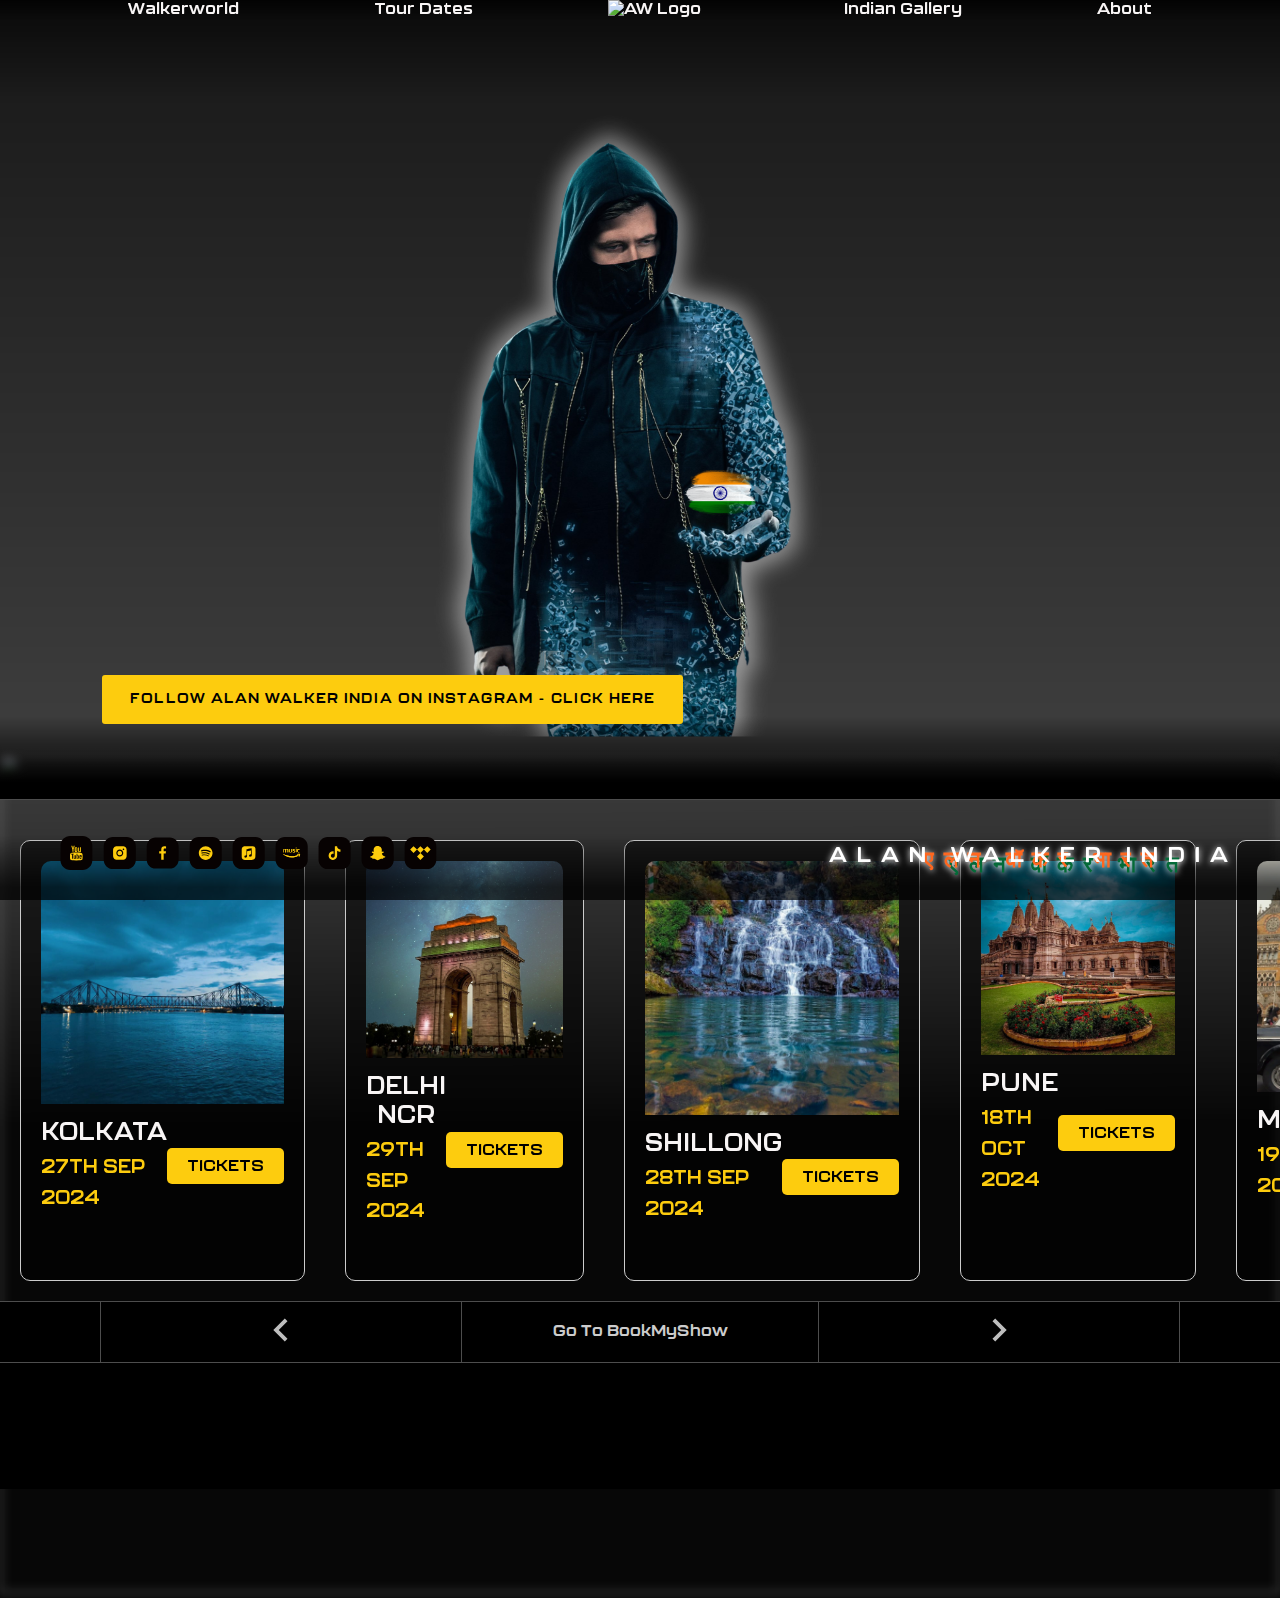
==== index.html @ 758bb785 "second commit" ====
<!DOCTYPE html>
<html lang="en">
<head>
    <meta charset="UTF-8">
    <meta name="viewport" content="width=device-width, initial-scale=1.0">
    <title>AW Website</title>
    <link rel="stylesheet" href="styles.css">
    <link rel="stylesheet" href="glitch.css">
    <link rel="stylesheet" type="text/css" href="https://cdn.jsdelivr.net/npm/slick-carousel/slick/slick.css"/>
    <link rel="stylesheet" type="text/css" href="https://cdn.jsdelivr.net/npm/slick-carousel/slick/slick-theme.css"/>
</head>
<body>
    <div class="container">
        <h1>Website Under Construction</h1>
        <p>The mobile and tablet versions of this website are currently under construction. Please access the website on a DESKTOP or PC for the best experience.</p>
    </div>
    <div class="gif1"></div>
    <div class="foot-bg"></div>
    <header>
        <nav>
            <ul class="main-nav">
                <li><a href="walkerworld.html">Walkerworld</a></li>
                <li><a href="https://awindia.netlify.app/#tour-dates">Tour Dates</a></li>
                <li><a href="/" class="AW-Logo"><img src="https://alanwalker.com/wp-content/themes/alanwalker/assets/AW-logo_main_white.png" alt="AW Logo"></a></li>
                <li><a href="/indian-gallery.html">Indian Gallery</a></li>
                <li><a href="about.html">About</a></li>
            </ul>
        </nav>
        <div class="aw-image">
            <img src="aw-front.png" alt="aw-image">
        </div>
        <a href="https://www.instagram.com/alan.walkerindia/" target="_blank">
            <button class="follow-button">FOLLOW ALAN WALKER INDIA ON INSTAGRAM - CLICK HERE</button>
        </a>
    </header>
    <main>
        <div class="gradient"></div>
        <div class="blur">
            <img src="https://media.giphy.com/media/UpxfcK640tusSck6Se/giphy.gif?cid=790b7611q652fnvimdx4vm854zz0tjw240tc5jx1clewv4bn&ep=v1_gifs_search&rid=giphy.gif&ct=g" class="gif2">
        </div>
        <section id="tour-dates" class="tour-dates">
            <div class="carousel">
                <div class="tour-date">
                    <img src="kolkata.jpeg" alt="Kolkata">
                    <div class="info">
                        <div class="left">
                            <h2>KOLKATA</h2>
                            <p>27TH SEP 2024</p>
                        </div>
                        <div class="right">
                            <a href="link-to-tickets" class="ticket-button">TICKETS</a>
                        </div>
                    </div>
                </div>
                <div class="tour-date">
                    <img src="delhi.jpeg" alt="Delhi NCR">
                    <div class="info">
                        <div class="left">
                            <h2>DELHI NCR</h2>
                            <p>29TH SEP 2024</p>
                        </div>
                        <div class="right">
                            <a href="link-to-tickets" class="ticket-button">TICKETS</a>
                        </div>
                    </div>
                </div>
                <div class="tour-date">
                    <img src="shillong.jpeg" alt="Shillong">
                    <div class="info">
                        <div class="left">
                            <h2>SHILLONG</h2>
                            <p>28TH SEP 2024</p>
                        </div>
                        <div class="right">
                            <a href="link-to-tickets" class="ticket-button">TICKETS</a>
                        </div>
                    </div>
                </div>
                <div class="tour-date">
                    <img src="pune.jpeg" alt="Pune">
                    <div class="info">
                        <div class="left">
                            <h2>PUNE</h2>
                            <p>18TH OCT 2024</p>
                        </div>
                        <div class="right">
                            <a href="link-to-tickets" class="ticket-button">TICKETS</a>
                        </div>
                    </div>
                </div>
                <div class="tour-date">
                    <img src="mumbai.jpeg" alt="Mumbai">
                    <div class="info">
                        <div class="left">
                            <h2>MUMBAI</h2>
                            <p>19TH OCT 2024</p>
                        </div>
                        <div class="right">
                            <a href="link-to-tickets" class="ticket-button">TICKETS</a>
                        </div>
                    </div>
                </div>
                <div class="tour-date">
                    <img src="ahmedabad.jpeg" alt="Ahmedabad">
                    <div class="info">
                        <div class="left">
                            <h2>AHMEDABAD</h2>
                            <p>2ND OCT 2024</p>
                        </div>
                        <div class="right">
                            <a href="link-to-tickets" class="ticket-button">TICKETS</a>
                        </div>
                    </div>
                </div>
                <div class="tour-date">
                    <img src="chennai.jpeg" alt="Chennai">
                    <div class="info">
                        <div class="left">
                            <h2>CHENNAI</h2>
                            <p>5TH OCT 2024</p>
                        </div>
                        <div class="right">
                            <a href="link-to-tickets" class="ticket-button">TICKETS</a>
                        </div>
                    </div>
                </div>
                <div class="tour-date">
                    <img src="hyderabad.jpeg" alt="Hyderabad">
                    <div class="info">
                        <div class="left">
                            <h2>HYDERABAD</h2>
                            <p>20TH OCT 2024</p>
                        </div>
                        <div class="right">
                            <a href="link-to-tickets" class="ticket-button">TICKETS</a>
                        </div>
                    </div>
                </div>
                <div class="tour-date">
                    <img src="bengaluru.jpeg" alt="Bengaluru">
                    <div class="info">
                        <div class="left">
                            <h2>BENGALURU</h2>
                            <p>4TH OCT 2024</p>
                        </div>
                        <div class="right">
                            <a href="link-to-tickets" class="ticket-button">TICKETS</a>
                        </div>
                    </div>
                </div>
            </div>
        </section>
        <div class="carousel-nav">
            <button class="left-swipe"><img src="back.svg" alt="Left"></button>
            <a href="https://in.bookmyshow.com/events/sunburn-arena-ft-alan-walker/ET00394913?webview=true" target="_blank" class="bookmyshow-button">Go To BookMyShow</a>
            <button class="right-swipe"><img src="next.svg" alt="Right"></button>
        </div>
        <div class="pading"></div>
        
    </main>
    <footer>
        <div class="footer-container">
            <div class="left-content">
                <div class="social-icons">
                    <a href="https://www.youtube.com/user/DjWalkzz"><img src="youtube.svg" alt="YouTube"></a>
                    <a href="https://www.instagram.com/alanwalkermusic/"><img src="instagram.svg" alt="Instagram"></a>
                    <a href="https://www.facebook.com/alanwalkermusic"><img src="facebook.svg" alt="Facebook"></a>
                    <a href="https://open.spotify.com/artist/7vk5e3vY1uw9plTHJAMwjN?si=fVd-ozhiQOOfLGKzwqCkLA"><img src="spotify.svg" alt="Spotify"></a>
                    <a href="https://music.apple.com/us/artist/alan-walker/1062085272"><img src="itunes.svg" alt="iTunes"></a>
                    <a href="https://www.amazon.com/Alan-Walker/e/B01N9TT56Q"><img src="amazon-music.svg" alt="Amazon Music"></a>
                    <a href="https://www.tiktok.com/@alanwalkermusic"><img src="tiktok.svg" alt="Tiktok"></a>
                    <a href="https://www.snapchat.com/add/alanwalkermusic"><img src="snapchat.svg" alt="Snapchat"></a>
                    <a href="https://tidal.com/artist/9119308"><img src="tidal.svg" alt="Tidal"></a>
                </div>
            </div>
            <div class="right-content">
                <h2 class="hero glitch layers" data-text="एलन वॉकर भारत"><span>ALAN WALKER INDIA</span></h2>
            </div>
        </div>
    </footer>
    <script src="https://code.jquery.com/jquery-3.6.0.min.js"></script>
    <script type="text/javascript" src="https://cdn.jsdelivr.net/npm/slick-carousel/slick/slick.min.js"></script>
    <script>
        $(document).ready(function(){
    $('.carousel').slick({
        slidesToShow: 4, // Display four items at once
        slidesToScroll: 1,
        arrows: false,
        dots: true,
        infinite: false,
        responsive: [
            {
                breakpoint: 768,
                settings: {
                    slidesToShow: 1,
                    slidesToScroll: 1
                }
            }
        ]
    });

    $('.left-swipe').click(function(){
        $('.carousel').slick('slickPrev');
    });

    $('.right-swipe').click(function(){
        $('.carousel').slick('slickNext');
    });
});

    </script>
    <script>
    document.addEventListener('DOMContentLoaded', function() {
    const tourDatesLink = document.querySelector('.main-nav a[href="/tour-dates"]');
    const targetSection = document.getElementById('tour-dates');

    function scrollToTourDates() {
        if (targetSection) {
            window.scrollTo({
                top: targetSection.offsetTop,
                behavior: 'smooth'
            });
        }
    }

    tourDatesLink.addEventListener('click', function(event) {
        event.preventDefault();
        history.pushState(null, '', '/tour-dates');
        scrollToTourDates();
    });

    // Checks if the URL is /tour-dates and scroll to the section if it is
    if (window.location.pathname === '/tour-dates') {
        scrollToTourDates();
    }

    window.addEventListener('popstate', function(event) {
        if (window.location.pathname === '/tour-dates') {
            scrollToTourDates();
        }
    });
});


    </script>
</body>
</html>
---- styles.css ----
@font-face {
    font-family: "Kallisto";
    font-weight: 700;
    font-style: normal;
    src: url("Kallisto Bold.otf") format("opentype");
}

body {
    background-color: rgba(0, 0, 0, 0.715);
    background-size: cover;
    background-repeat: repeat;
    background-attachment: fixed;
    background-position: center;
    height: 100vh;
    font-family: "Kallisto", sans-serif;
    margin: 0;
    position: relative;
    overflow-x: hidden;
}

body::before {
    content: "";
    position: absolute;
    top: 0;
    left: 0;
    width: 100%;
    height: 100%;
    background-color: rgba(0, 0, 0, 0.097);
    z-index: -1;
}

header {
    background: linear-gradient(0deg, rgba(0, 0, 0, 0) 0%, rgba(0, 0, 0, 0.645) 100%);
    margin: 0;
    width: 100%;
    padding: 0;
}

nav {
    display: flex;
    align-items: center;
    justify-content: center;
    height: 100px;
    background: linear-gradient(0deg, rgba(0, 0, 0, 0) 0%, rgba(0, 0, 0, 0.6) 100%) !important;
}

nav ul {
    margin: 0 20px;
    padding: 0;
    display: flex;
    align-items: center;
    position: fixed;
    top: 0;
    z-index: 999;
    width: 100%;
    justify-content: space-evenly;
    background: linear-gradient(0deg, rgba(0, 0, 0, 0) 0%, rgba(0, 0, 0, 0.6) 100%) !important;
}

nav ul li {
    display: inline-block;
}

nav ul li a {
    color: #f8f5f5;
    text-decoration: none;
    font-size: 1rem;
    font-family: "Kallisto";
    -webkit-transition: 0.2s ease all;
    transition: 0.2s ease all;
    padding: 7px;
}

nav ul li a:hover {
    -webkit-box-shadow: 0 -16px 0 0 rgba(253, 204, 14, 0.5) inset !important;
    box-shadow: 0 -16px 0 0 rgba(253, 204, 14, 0.5) inset !important;
}

nav ul li a.AW-Logo:hover {
    -webkit-box-shadow: none !important;
    box-shadow: none !important;
}

header img {
    display: inline-block;
    width: 100px;
    vertical-align: middle;
}

section {
    color: #ffffff;
}

h2 {
    text-align: center;
}

.main-container {
    position: relative;
}

.blur {
    position: absolute;
    top: 756px;
    left: 0;
    z-index: -1;
    width: 100%;
    background-size: cover;
    background-position: center;
    background: linear-gradient(179.84deg, rgba(0, 0, 0, 0) -0.54%, rgba(0, 0, 0, 0.9) 43.81%);
}

.gradient {
    z-index: 100;
    height: 8em;
    width: 100vw;
    position: absolute;
    bottom: calc(100vh - 800px) !important;
    left: 0;
    background: -webkit-gradient(linear, left top, left bottom, color-stop(35%, rgba(0, 0, 0, 0)), color-stop(87%, #000000));
    background: linear-gradient(180deg, rgba(0, 0, 0, 0) 35%, #000000 87%);
    z-index: 0;
    border-bottom: 1px solid #4d4d4d;
    border-width: 1px 0;
}

.gif2 {
    width: 100%;
    height: 93vh;
    filter: blur(5px);
    z-index: 0;
}

.foreground-image {
    position: absolute;
    top: 120%;
    left: 50%;
    transform: translateX(-50%);
    width: 80%;
    max-width: 400px;
    z-index: 1;
}

.aw-image img {
    width: 100%;
    max-width: 1320px;
    position: relative;
    transform: translateY(-11.6%);
    margin-left: auto;
    margin-right: auto;
    display: block;
}

.gif1 {
    position: fixed;
    height: 100vh;
    width: 100vw;
    background: url("https://i.giphy.com/9Gnbm29r7ftUA.webp");
    background-size: cover;
    background-position: center top;
    background-repeat: no-repeat;
    z-index: -1;
    filter: blur(7px) grayscale(50%);
}

.container {
    background: #fff;
    border-radius: 10px;
    box-shadow: 0 4px 6px rgba(0, 0, 0, 0.1);
    max-width: 600px;
    margin: 20px;
    z-index: 999;
    position: fixed;
}

h1 {
    font-size: 2em;
    margin-bottom: 20px;
    color: #d4d4d4;
}

p {
    font-size: 1.2em;
    line-height: 1.6;
}

/* Footer Styling */
footer {
    position: fixed;
    bottom: 0;
    width: 92%;
    background: transparent;
    color: #fff;
    padding: 0px 60px;
    display: flex;
    align-items: center;
    justify-content: space-between;
    z-index: 1000;
    padding-bottom: 25px;
    background: -webkit-gradient(linear, left top, left bottom, from(rgba(0, 0, 0, 0)), color-stop(80%, rgba(0, 0, 0, 0.7)));
    background: linear-gradient(180deg, rgba(0, 0, 0, 0) 0%, rgba(0, 0, 0, 0.7) 80%);
}

.footer-container {
    display: flex;
    flex-direction: row;
    align-items: center;
    width: 100%;
}

.follow-button {
    font-family: "Kallisto", sans-serif;
    font-size: 14px;
    letter-spacing: 0.075em;
    background: #fdcc0e;
    border: none;
    border-radius: 3px;
    color: #000;
    padding: 16px 28px;
    cursor: pointer;
    transition: .3s ease all;
    position: absolute;
    top: 75%;
    left: 8%;
    z-index: 998;
}

.follow-button:hover {
    background: #000;
    color: #fdcc0e;
}

.follow-box a {
    text-decoration: none;
}

.follow-box:hover {
    background: #000;
    color: #fdcc0e;
}

.social-icons {
    display: flex;
    gap: 10px;
}

.social-icons a img {
    width: 33px;
    height: 34px;
}

.foot-bg {
    width: 100%;
    z-index: 1000;
    bottom: 0;
    position: fixed;
    background: -webkit-gradient(linear, left top, left bottom, from(rgba(0, 0, 0, 0)), color-stop(80%, rgba(0, 0, 0, 0.7)));
    background: linear-gradient(180deg, rgba(0, 0, 0, 0) 0%, rgba(0, 0, 0, 0.7) 80%);
}

.right-content {
    margin-left: auto;
    font-size: 0.9em;
    color: #fff;
}

/* Carousel Styling */
.tour-dates {
    padding: 20px 0px 20px 20px;
}

.carousel {
    display: flex;
    gap: 20px; /* Adds space between carousel items */
    overflow: hidden;
}

.tour-date {
    position: relative;
    width: 300px;
    background: rgba(0, 0, 0, 0.5);
    padding: 20px;
    border: 1px solid #ccc;
    border-radius: 10px;
    text-align: left;
    margin-right: 20px; /* Adjust as needed for space between items */
}

.carousel-nav {
    justify-content: space-between;
    align-items: center;
    background: #000;
    z-index: 1; /* Ensure it's above other elements */
    height: -webkit-fit-content;
    height: -moz-fit-content;
    height: fit-content;
    width: calc(100vw - 200px);
    border: 1px solid #4d4d4d;
    border-width: 1px 0;
    position: relative;
    padding: 0 100px;
    display: -webkit-inline-box;
    display: -ms-inline-flexbox;
    display: inline-flex;
    -webkit-box-pack: space-evenly;
    -ms-flex-pack: space-evenly;
    justify-content: space-evenly;
    -webkit-box-align: center;
    -ms-flex-align: center;
}
.pading {
    /*padding-bottom: 100%;*/
    background: #000;
    height: 14vh;
}

.carousel-nav button {
    /*background-color: #000;*/
    cursor: pointer;
    z-index: 2; /* Adjust button z-index if necessary */
    border-style: solid;
    border-color: #4d4d4d;
    border-width: 0 1px;
    font-size: 1em;
    height: 100%;
    width: calc(100vw / 3);
    text-align: center;
    background: none;
    outline: none;
    padding: 16px;
    border-radius: 0;
}
.carousel-nav button:hover {
    background: rgba(255, 255, 255, 0.05);
}
.carousel-nav .bookmyshow-button {
    cursor: pointer;
    z-index: 2; /* Adjust button z-index if necessary */
    font-size: 1em;
    height: 100%;
    width: calc(100vw / 3);
    text-align: center;
    background: none;
    outline: none;
    padding: 19px 0px 20px;
    border-radius: 0;
    text-decoration: none;
}
.carousel-nav .bookmyshow-button:hover {
    background: rgba(255, 255, 255, 0.05);
}

.tour-date img {
    width: 100%;
    height: auto;
    border-radius: 10px 10px 0 0;
}

.info {
    display: flex;
    justify-content: space-between;
    align-items: center;
    margin-top: 10px;
}

.left h2 {
    margin: 0;
    color: #f8f5f5;
}

.left p {
    margin: 5px 0 0;
    color: #fdcc0e;
}

.right .ticket-button {
    background: #fdcc0e;
    color: #000;
    padding: 10px 20px;
    border-radius: 5px;
    text-decoration: none;
    font-family: "Kallisto", sans-serif;
}



/* Responsive Design */
@media (max-width: 768px) {
    .container {
        padding: 20px;
    }

    h1 {
        font-size: 1.5em;
    }

    p {
        font-size: 1em;
    }

    header {
        display: none;
    }

    main {
        display: none;
    }

    .gif1 {
        filter: blur(5px);
    }
}

/* Mobile-specific styling for glitch */
@media (max-width: 768px) {
    .footer-container {
        flex-direction: column;
        align-items: center;
    }

    .left-content {
        display: none;
    }

    .right-content {
        margin-left: 0;
        text-align: center;
        font-size: 0.6em;
    }

    footer {
        padding: 40px 40px;
        left: 0;
        width: 85%;
    }
}

@media screen and (min-width: 768px) {
    .container {
        display: none;
    }
}
---- glitch.css ----
h2 {
    margin: 0;
  }
  
  a {
    color: #ccc;
  }
  
  section {
    padding: 20px;
  }
  
  .hero {
    line-height: 1;
    display: inline-block;
    color: #fff;
    z-index: 2;
    letter-spacing: 10px;
  
    /* Bright things in dark environments usually cast that light, giving off a glow */
    filter: drop-shadow(0 1px 3px);
  }
  
  .demo {
    height: 100px;
    background: #fff;
  }
  
  .layers {
    position: relative;
  }
  
  .layers::before,
  .layers::after {
    content: attr(data-text);
    position: absolute;
    width: 110%;
    z-index: -1;
  }
  
  .layers::before {
    top: 10px;
    left: 15px;
    color: #046A38;
  }
  
  .layers::after {
    top: 5px;
    left: -10px;
    color: #FF671F;
  }
  
  .single-path {
    clip-path: polygon(
      0% 12%,
      53% 12%,
      53% 26%,
      25% 26%,
      25% 86%,
      31% 86%,
      31% 0%,
      53% 0%,
      53% 84%,
      92% 84%,
      92% 82%,
      70% 82%,
      70% 29%,
      78% 29%,
      78% 65%,
      69% 65%,
      69% 66%,
      77% 66%,
      77% 45%,
      85% 45%,
      85% 26%,
      97% 26%,
      97% 28%,
      84% 28%,
      84% 34%,
      54% 34%,
      54% 89%,
      30% 89%,
      30% 58%,
      83% 58%,
      83% 5%,
      68% 5%,
      68% 36%,
      62% 36%,
      62% 1%,
      12% 1%,
      12% 34%,
      60% 34%,
      60% 57%,
      98% 57%,
      98% 83%,
      1% 83%,
      1% 53%,
      91% 53%,
      91% 84%,
      8% 84%,
      8% 83%,
      4% 83%
    );
  }
  
  .paths {
    animation: paths 5s step-end infinite;
  }
  
  @keyframes paths {
    0% {
      clip-path: polygon(
        0% 43%,
        83% 43%,
        83% 22%,
        23% 22%,
        23% 24%,
        91% 24%,
        91% 26%,
        18% 26%,
        18% 83%,
        29% 83%,
        29% 17%,
        41% 17%,
        41% 39%,
        18% 39%,
        18% 82%,
        54% 82%,
        54% 88%,
        19% 88%,
        19% 4%,
        39% 4%,
        39% 14%,
        76% 14%,
        76% 52%,
        23% 52%,
        23% 35%,
        19% 35%,
        19% 8%,
        36% 8%,
        36% 31%,
        73% 31%,
        73% 16%,
        1% 16%,
        1% 56%,
        50% 56%,
        50% 8%
      );
    }
  
    5% {
      clip-path: polygon(
        0% 29%,
        44% 29%,
        44% 83%,
        94% 83%,
        94% 56%,
        11% 56%,
        11% 64%,
        94% 64%,
        94% 70%,
        88% 70%,
        88% 32%,
        18% 32%,
        18% 96%,
        10% 96%,
        10% 62%,
        9% 62%,
        9% 84%,
        68% 84%,
        68% 50%,
        52% 50%,
        52% 55%,
        35% 55%,
        35% 87%,
        25% 87%,
        25% 39%,
        15% 39%,
        15% 88%,
        52% 88%
      );
    }
  
    30% {
      clip-path: polygon(
        0% 53%,
        93% 53%,
        93% 62%,
        68% 62%,
        68% 37%,
        97% 37%,
        97% 89%,
        13% 89%,
        13% 45%,
        51% 45%,
        51% 88%,
        17% 88%,
        17% 54%,
        81% 54%,
        81% 75%,
        79% 75%,
        79% 76%,
        38% 76%,
        38% 28%,
        61% 28%,
        61% 12%,
        55% 12%,
        55% 62%,
        68% 62%,
        68% 51%,
        0% 51%,
        0% 92%,
        63% 92%,
        63% 4%,
        65% 4%
      );
    }
  
    45% {
      clip-path: polygon(
        0% 33%,
        2% 33%,
        2% 69%,
        58% 69%,
        58% 94%,
        55% 94%,
        55% 25%,
        33% 25%,
        33% 85%,
        16% 85%,
        16% 19%,
        5% 19%,
        5% 20%,
        79% 20%,
        79% 96%,
        93% 96%,
        93% 50%,
        5% 50%,
        5% 74%,
        55% 74%,
        55% 57%,
        96% 57%,
        96% 59%,
        87% 59%,
        87% 65%,
        82% 65%,
        82% 39%,
        63% 39%,
        63% 92%,
        4% 92%,
        4% 36%,
        24% 36%,
        24% 70%,
        1% 70%,
        1% 43%,
        15% 43%,
        15% 28%,
        23% 28%,
        23% 71%,
        90% 71%,
        90% 86%,
        97% 86%,
        97% 1%,
        60% 1%,
        60% 67%,
        71% 67%,
        71% 91%,
        17% 91%,
        17% 14%,
        39% 14%,
        39% 30%,
        58% 30%,
        58% 11%,
        52% 11%,
        52% 83%,
        68% 83%
      );
    }
  
    76% {
      clip-path: polygon(
        0% 26%,
        15% 26%,
        15% 73%,
        72% 73%,
        72% 70%,
        77% 70%,
        77% 75%,
        8% 75%,
        8% 42%,
        4% 42%,
        4% 61%,
        17% 61%,
        17% 12%,
        26% 12%,
        26% 63%,
        73% 63%,
        73% 43%,
        90% 43%,
        90% 67%,
        50% 67%,
        50% 41%,
        42% 41%,
        42% 46%,
        50% 46%,
        50% 84%,
        96% 84%,
        96% 78%,
        49% 78%,
        49% 25%,
        63% 25%,
        63% 14%
      );
    }
  
    90% {
      clip-path: polygon(
        0% 41%,
        13% 41%,
        13% 6%,
        87% 6%,
        87% 93%,
        10% 93%,
        10% 13%,
        89% 13%,
        89% 6%,
        3% 6%,
        3% 8%,
        16% 8%,
        16% 79%,
        0% 79%,
        0% 99%,
        92% 99%,
        92% 90%,
        5% 90%,
        5% 60%,
        0% 60%,
        0% 48%,
        89% 48%,
        89% 13%,
        80% 13%,
        80% 43%,
        95% 43%,
        95% 19%,
        80% 19%,
        80% 85%,
        38% 85%,
        38% 62%
      );
    }
  
    1%,
    7%,
    33%,
    47%,
    78%,
    93% {
      clip-path: none;
    }
  }
  
  .movement {
    /* Normally this position would be absolute & on the layers, set to relative here so we can see it on the div */
    position: relative;
    animation: movement 8s step-end infinite;
  }
  
  @keyframes movement {
    0% {
      top: 0px;
      left: -20px;
    }
  
    15% {
      top: 10px;
      left: 10px;
    }
  
    60% {
      top: 5px;
      left: -10px;
    }
  
    75% {
      top: -5px;
      left: 20px;
    }
  
    100% {
      top: 10px;
      left: 5px;
    }
  }
  
  .opacity {
    animation: opacity 5s step-end infinite;
  }
  
  @keyframes opacity {
    0% {
      opacity: 0.1;
    }
  
    5% {
      opacity: 0.7;
    }
  
    30% {
      opacity: 0.4;
    }
  
    45% {
      opacity: 0.6;
    }
  
    76% {
      opacity: 0.4;
    }
  
    90% {
      opacity: 0.8;
    }
  
    1%,
    7%,
    33%,
    47%,
    78%,
    93% {
      opacity: 0;
    }
  }
  
  .font {
    animation: font 7s step-end infinite;
  }
  
  @keyframes font {
    0% {
      font-weight: 100;
      color: #046A38;
      filter: blur(3px);
    }
  
    20% {
      font-weight: 500;
      color: #fff;
      filter: blur(0);
    }
  
    50% {
      font-weight: 300;
      color: #FF671F;
      filter: blur(2px);
    }
  
    60% {
      font-weight: 700;
      color: #fff;
      filter: blur(0);
    }
  
    90% {
      font-weight: 500;
      color: #046A38;
      filter: blur(6px);
    }
  }
  
  .glitch span {
    animation: paths 5s step-end infinite;
  }
  
  .glitch::before {
    animation: paths 5s step-end infinite, opacity 5s step-end infinite,
      font 8s step-end infinite, movement 10s step-end infinite;
  }
  
  .glitch::after {
    animation: paths 5s step-end infinite, opacity 5s step-end infinite,
      font 7s step-end infinite, movement 8s step-end infinite;
  }
  
  .hero-container {
    position: relative;
    padding: 200px 0;
    text-align: center;
  }
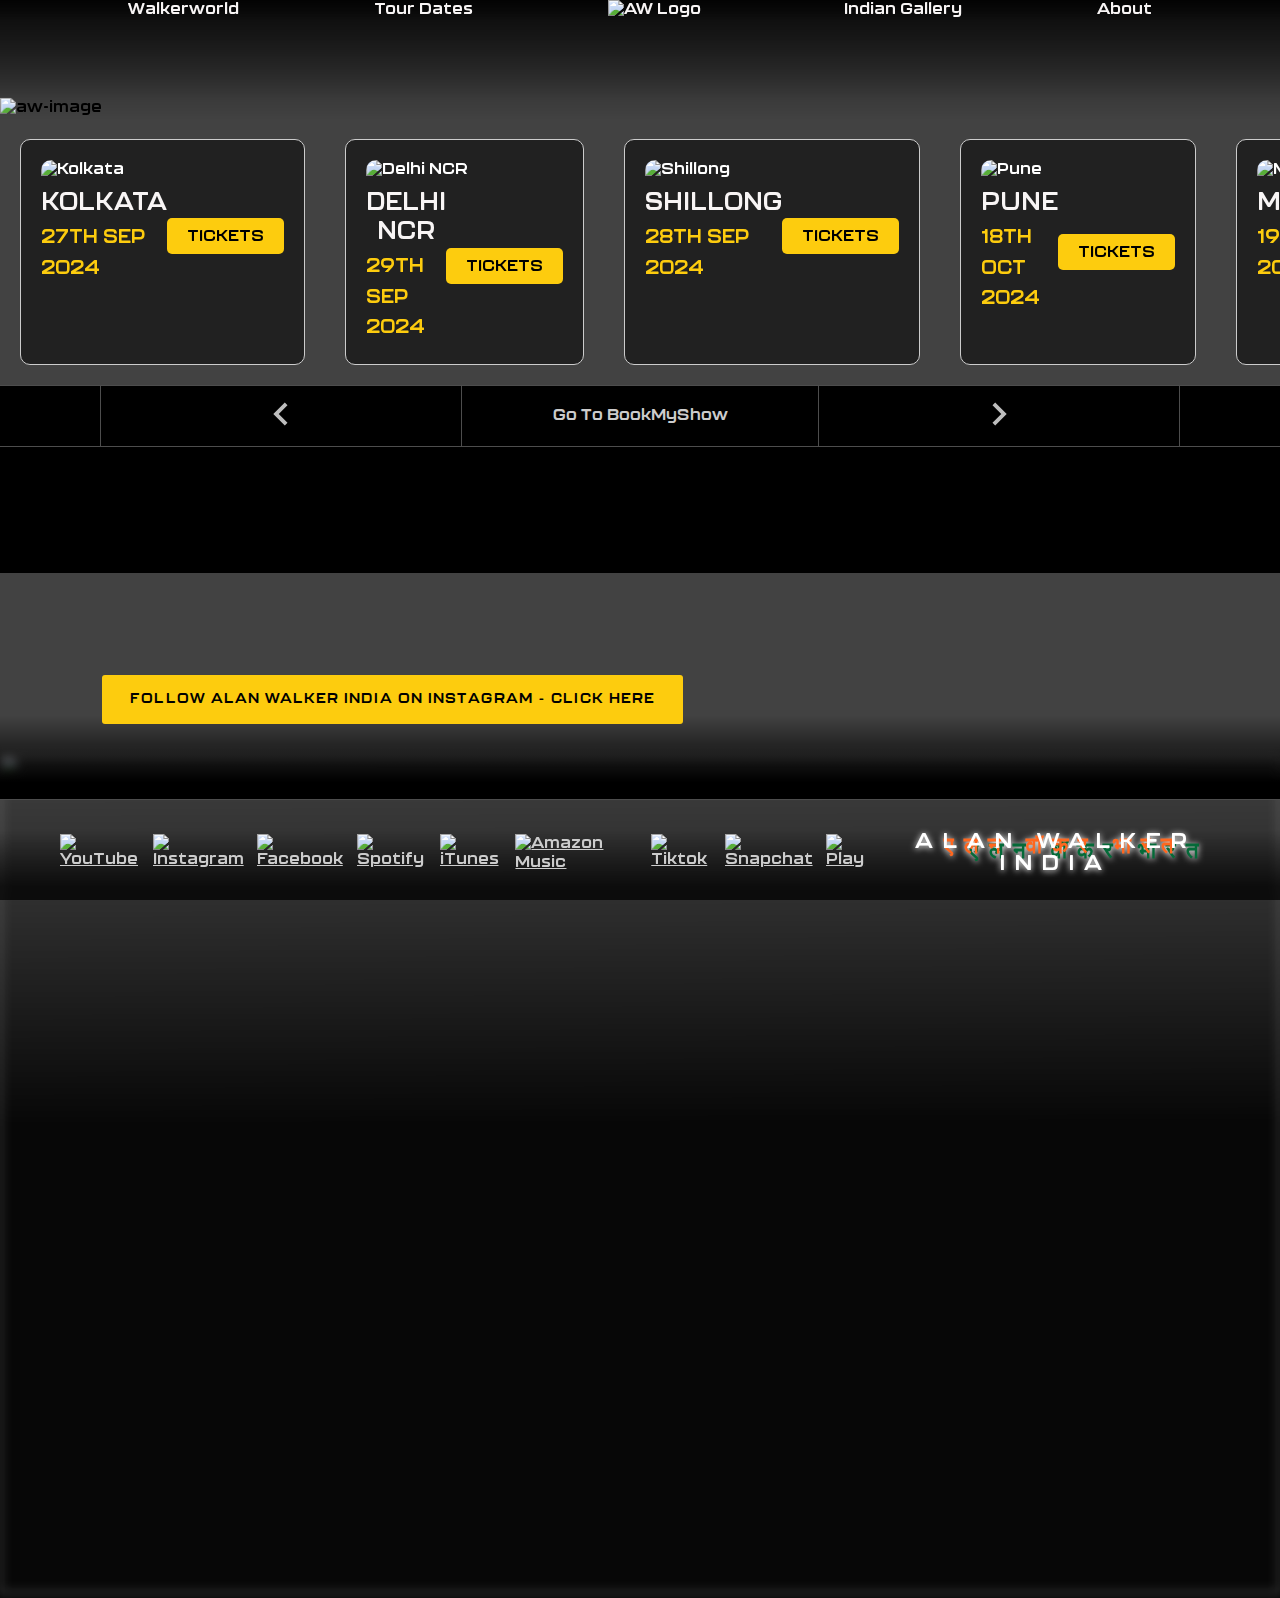
==== commit ec31b6e1: "commit 5.8.24 1" ====
--- a/index.html
+++ b/index.html
@@ -27,7 +27,7 @@
             </ul>
         </nav>
         <div class="aw-image">
-            <img src="aw-front.png" alt="aw-image">
+            <img src="/assests/aw/aw-front.png" alt="aw-image">
         </div>
         <a href="https://www.instagram.com/alan.walkerindia/" target="_blank">
             <button class="follow-button">FOLLOW ALAN WALKER INDIA ON INSTAGRAM - CLICK HERE</button>
@@ -41,110 +41,122 @@
         <section id="tour-dates" class="tour-dates">
             <div class="carousel">
                 <div class="tour-date">
-                    <img src="kolkata.jpeg" alt="Kolkata">
+                    <img src="/assests/city/kolkata.jpeg" alt="Kolkata">
                     <div class="info">
                         <div class="left">
                             <h2>KOLKATA</h2>
                             <p>27TH SEP 2024</p>
                         </div>
                         <div class="right">
-                            <a href="link-to-tickets" class="ticket-button">TICKETS</a>
-                        </div>
-                    </div>
-                </div>
-                <div class="tour-date">
-                    <img src="delhi.jpeg" alt="Delhi NCR">
+                            <a href="https://in.bookmyshow.com/events/sunburn-arena-ft-alan-walker-kolkata/ET00394927?groupEventCode=ET00394913" target="_blank" class="ticket-button">TICKETS</a>
+                        </div>
+                    </div>
+                </div>
+                <div class="tour-date">
+                    <img src="/assests/city/delhi.jpeg" alt="Delhi NCR">
                     <div class="info">
                         <div class="left">
                             <h2>DELHI NCR</h2>
                             <p>29TH SEP 2024</p>
                         </div>
                         <div class="right">
-                            <a href="link-to-tickets" class="ticket-button">TICKETS</a>
-                        </div>
-                    </div>
-                </div>
-                <div class="tour-date">
-                    <img src="shillong.jpeg" alt="Shillong">
+                            <a href="https://in.bookmyshow.com/events/sunburn-arena-ft-alan-walker-delhi-ncr/ET00394923?groupEventCode=ET00394913" target="_blank" class="ticket-button">TICKETS</a>
+                        </div>
+                    </div>
+                </div>
+                <div class="tour-date">
+                    <img src="/assests/city/shillong.jpeg" alt="Shillong">
                     <div class="info">
                         <div class="left">
                             <h2>SHILLONG</h2>
                             <p>28TH SEP 2024</p>
                         </div>
                         <div class="right">
-                            <a href="link-to-tickets" class="ticket-button">TICKETS</a>
-                        </div>
-                    </div>
-                </div>
-                <div class="tour-date">
-                    <img src="pune.jpeg" alt="Pune">
+                            <a href="https://in.bookmyshow.com/events/sunburn-arena-ft-alan-walker-shillong/ET00394930?groupEventCode=ET00394913" target="_blank" class="ticket-button">TICKETS</a>
+                        </div>
+                    </div>
+                </div>
+                <div class="tour-date">
+                    <img src="/assests/city/pune.jpeg" alt="Pune">
                     <div class="info">
                         <div class="left">
                             <h2>PUNE</h2>
                             <p>18TH OCT 2024</p>
                         </div>
                         <div class="right">
-                            <a href="link-to-tickets" class="ticket-button">TICKETS</a>
-                        </div>
-                    </div>
-                </div>
-                <div class="tour-date">
-                    <img src="mumbai.jpeg" alt="Mumbai">
+                            <a href="https://in.bookmyshow.com/events/sunburn-arena-ft-alan-walker-pune/ET00394929?groupEventCode=ET00394913" target="_blank" class="ticket-button">TICKETS</a>
+                        </div>
+                    </div>
+                </div>
+                <div class="tour-date">
+                    <img src="/assests/city/mumbai.jpeg" alt="Mumbai">
                     <div class="info">
                         <div class="left">
                             <h2>MUMBAI</h2>
                             <p>19TH OCT 2024</p>
                         </div>
                         <div class="right">
-                            <a href="link-to-tickets" class="ticket-button">TICKETS</a>
-                        </div>
-                    </div>
-                </div>
-                <div class="tour-date">
-                    <img src="ahmedabad.jpeg" alt="Ahmedabad">
+                            <a href="https://in.bookmyshow.com/events/sunburn-arena-ft-alan-walker-mumbai/ET00394928?groupEventCode=ET00394913" target="_blank" class="ticket-button">TICKETS</a>
+                        </div>
+                    </div>
+                </div>
+                <div class="tour-date">
+                    <img src="/assests/city/ahmedabad.jpeg" alt="Ahmedabad">
                     <div class="info">
                         <div class="left">
                             <h2>AHMEDABAD</h2>
                             <p>2ND OCT 2024</p>
                         </div>
                         <div class="right">
-                            <a href="link-to-tickets" class="ticket-button">TICKETS</a>
-                        </div>
-                    </div>
-                </div>
-                <div class="tour-date">
-                    <img src="chennai.jpeg" alt="Chennai">
+                            <a href="https://in.bookmyshow.com/events/sunburn-arena-ft-alan-walker-ahmedabad/ET00394911?groupEventCode=ET00394913" target="_blank" class="ticket-button">TICKETS</a>
+                        </div>
+                    </div>
+                </div>
+                <div class="tour-date">
+                    <img src="/assests/city/chennai.jpeg" alt="Chennai">
                     <div class="info">
                         <div class="left">
                             <h2>CHENNAI</h2>
                             <p>5TH OCT 2024</p>
                         </div>
                         <div class="right">
-                            <a href="link-to-tickets" class="ticket-button">TICKETS</a>
-                        </div>
-                    </div>
-                </div>
-                <div class="tour-date">
-                    <img src="hyderabad.jpeg" alt="Hyderabad">
+                            <a href="https://in.bookmyshow.com/events/sunburn-arena-ft-alan-walker-chennai/ET00394922?groupEventCode=ET00394913" target="_blank" class="ticket-button">TICKETS</a>
+                        </div>
+                    </div>
+                </div>
+                <div class="tour-date">
+                    <img src="/assests/city/hyderabad.jpeg" alt="Hyderabad">
                     <div class="info">
                         <div class="left">
                             <h2>HYDERABAD</h2>
                             <p>20TH OCT 2024</p>
                         </div>
                         <div class="right">
-                            <a href="link-to-tickets" class="ticket-button">TICKETS</a>
-                        </div>
-                    </div>
-                </div>
-                <div class="tour-date">
-                    <img src="bengaluru.jpeg" alt="Bengaluru">
+                            <a href="https://in.bookmyshow.com/events/sunburn-arena-ft-alan-walker-hyderabad/ET00394924?groupEventCode=ET00394913" target="_blank" class="ticket-button">TICKETS</a>
+                        </div>
+                    </div>
+                </div>
+                <div class="tour-date">
+                    <img src="/assests/city/bengaluru.jpeg" alt="Bengaluru">
                     <div class="info">
                         <div class="left">
                             <h2>BENGALURU</h2>
                             <p>4TH OCT 2024</p>
                         </div>
                         <div class="right">
-                            <a href="link-to-tickets" class="ticket-button">TICKETS</a>
+                            <a href="https://in.bookmyshow.com/events/sunburn-arena-ft-alan-walker-bengaluru/ET00394914?groupEventCode=ET00394913" target="_blank" class="ticket-button">TICKETS</a>
+                        </div>
+                    </div>
+                </div>
+                <div class="tour-date">
+                    <img src="/assests/city/kochi.jpeg" alt="Bengaluru">
+                    <div class="info">
+                        <div class="left">
+                            <h2>KOCHI</h2>
+                            <p>6TH OCT 2024</p>
+                        </div>
+                        <div class="right">
+                            <a href="https://in.bookmyshow.com/events/sunburn-arena-ft-alan-walker-kochi/ET00394931?groupEventCode=ET00394913" target="_blank" class="ticket-button">TICKETS</a>
                         </div>
                     </div>
                 </div>
@@ -162,15 +174,15 @@
         <div class="footer-container">
             <div class="left-content">
                 <div class="social-icons">
-                    <a href="https://www.youtube.com/user/DjWalkzz"><img src="youtube.svg" alt="YouTube"></a>
-                    <a href="https://www.instagram.com/alanwalkermusic/"><img src="instagram.svg" alt="Instagram"></a>
-                    <a href="https://www.facebook.com/alanwalkermusic"><img src="facebook.svg" alt="Facebook"></a>
-                    <a href="https://open.spotify.com/artist/7vk5e3vY1uw9plTHJAMwjN?si=fVd-ozhiQOOfLGKzwqCkLA"><img src="spotify.svg" alt="Spotify"></a>
-                    <a href="https://music.apple.com/us/artist/alan-walker/1062085272"><img src="itunes.svg" alt="iTunes"></a>
-                    <a href="https://www.amazon.com/Alan-Walker/e/B01N9TT56Q"><img src="amazon-music.svg" alt="Amazon Music"></a>
-                    <a href="https://www.tiktok.com/@alanwalkermusic"><img src="tiktok.svg" alt="Tiktok"></a>
-                    <a href="https://www.snapchat.com/add/alanwalkermusic"><img src="snapchat.svg" alt="Snapchat"></a>
-                    <a href="https://tidal.com/artist/9119308"><img src="tidal.svg" alt="Tidal"></a>
+                    <a href="https://www.youtube.com/user/DjWalkzz"><img src="/assests/icons/youtube.svg" alt="YouTube"></a>
+                    <a href="https://www.instagram.com/alanwalkermusic/"><img src="/assests/icons/instagram.svg" alt="Instagram"></a>
+                    <a href="https://www.facebook.com/alanwalkermusic"><img src="/assests/icons/facebook.svg" alt="Facebook"></a>
+                    <a href="https://open.spotify.com/artist/7vk5e3vY1uw9plTHJAMwjN?si=fVd-ozhiQOOfLGKzwqCkLA"><img src="/assests/icons/spotify.svg" alt="Spotify"></a>
+                    <a href="https://music.apple.com/us/artist/alan-walker/1062085272"><img src="/assests/icons/itunes.svg" alt="iTunes"></a>
+                    <a href="https://www.amazon.com/Alan-Walker/e/B01N9TT56Q"><img src="/assests/icons/amazon-music.svg" alt="Amazon Music"></a>
+                    <a href="https://www.tiktok.com/@alanwalkermusic"><img src="/assests/icons/tiktok.svg" alt="Tiktok"></a>
+                    <a href="https://www.snapchat.com/add/alanwalkermusic"><img src="/assests/icons/snapchat.svg" alt="Snapchat"></a>
+                    <a href="#" class="music-control"><img src="/assests/icons/audio_on.svg" alt="Play" id="music-icon"></a>
                 </div>
             </div>
             <div class="right-content">
@@ -178,6 +190,7 @@
             </div>
         </div>
     </footer>
+    <audio id="background-music" src="https://th3-w41k3r5.github.io/hosting/aw-mashup.mp3" loop></audio>
     <script src="https://code.jquery.com/jquery-3.6.0.min.js"></script>
     <script type="text/javascript" src="https://cdn.jsdelivr.net/npm/slick-carousel/slick/slick.min.js"></script>
     <script>
@@ -210,6 +223,26 @@
 
     </script>
     <script>
+        document.addEventListener('DOMContentLoaded', function() {
+    const musicControl = document.querySelector('.music-control');
+    const musicIcon = document.getElementById('music-icon');
+    const backgroundMusic = document.getElementById('background-music');
+    
+    musicControl.addEventListener('click', function(e) {
+        e.preventDefault();
+        if (backgroundMusic.paused) {
+            backgroundMusic.play();
+            musicIcon.src = 'assests/icons/audio_off.svg';
+        } else {
+            backgroundMusic.pause();
+            musicIcon.src = 'assests/icons/audio_on.svg';
+        }
+    });
+
+    // Auto play the music when the page loads
+    backgroundMusic.play();
+    musicIcon.src = 'assests/icons/audio_on.svg';
+});
     document.addEventListener('DOMContentLoaded', function() {
     const tourDatesLink = document.querySelector('.main-nav a[href="/tour-dates"]');
     const targetSection = document.getElementById('tour-dates');
--- a/styles.css
+++ b/styles.css
@@ -207,6 +207,12 @@
     align-items: center;
     width: 100%;
 }
+.music-control img {
+    width: 33px;
+    height: 34px;
+    cursor: pointer;
+}
+
 
 .follow-button {
     font-family: "Kallisto", sans-serif;
@@ -380,6 +386,11 @@
     border-radius: 5px;
     text-decoration: none;
     font-family: "Kallisto", sans-serif;
+    transition: .3s ease all;
+}
+.right .ticket-button:hover {
+    background: #000;
+    color: #fdcc0e;
 }
 
 
